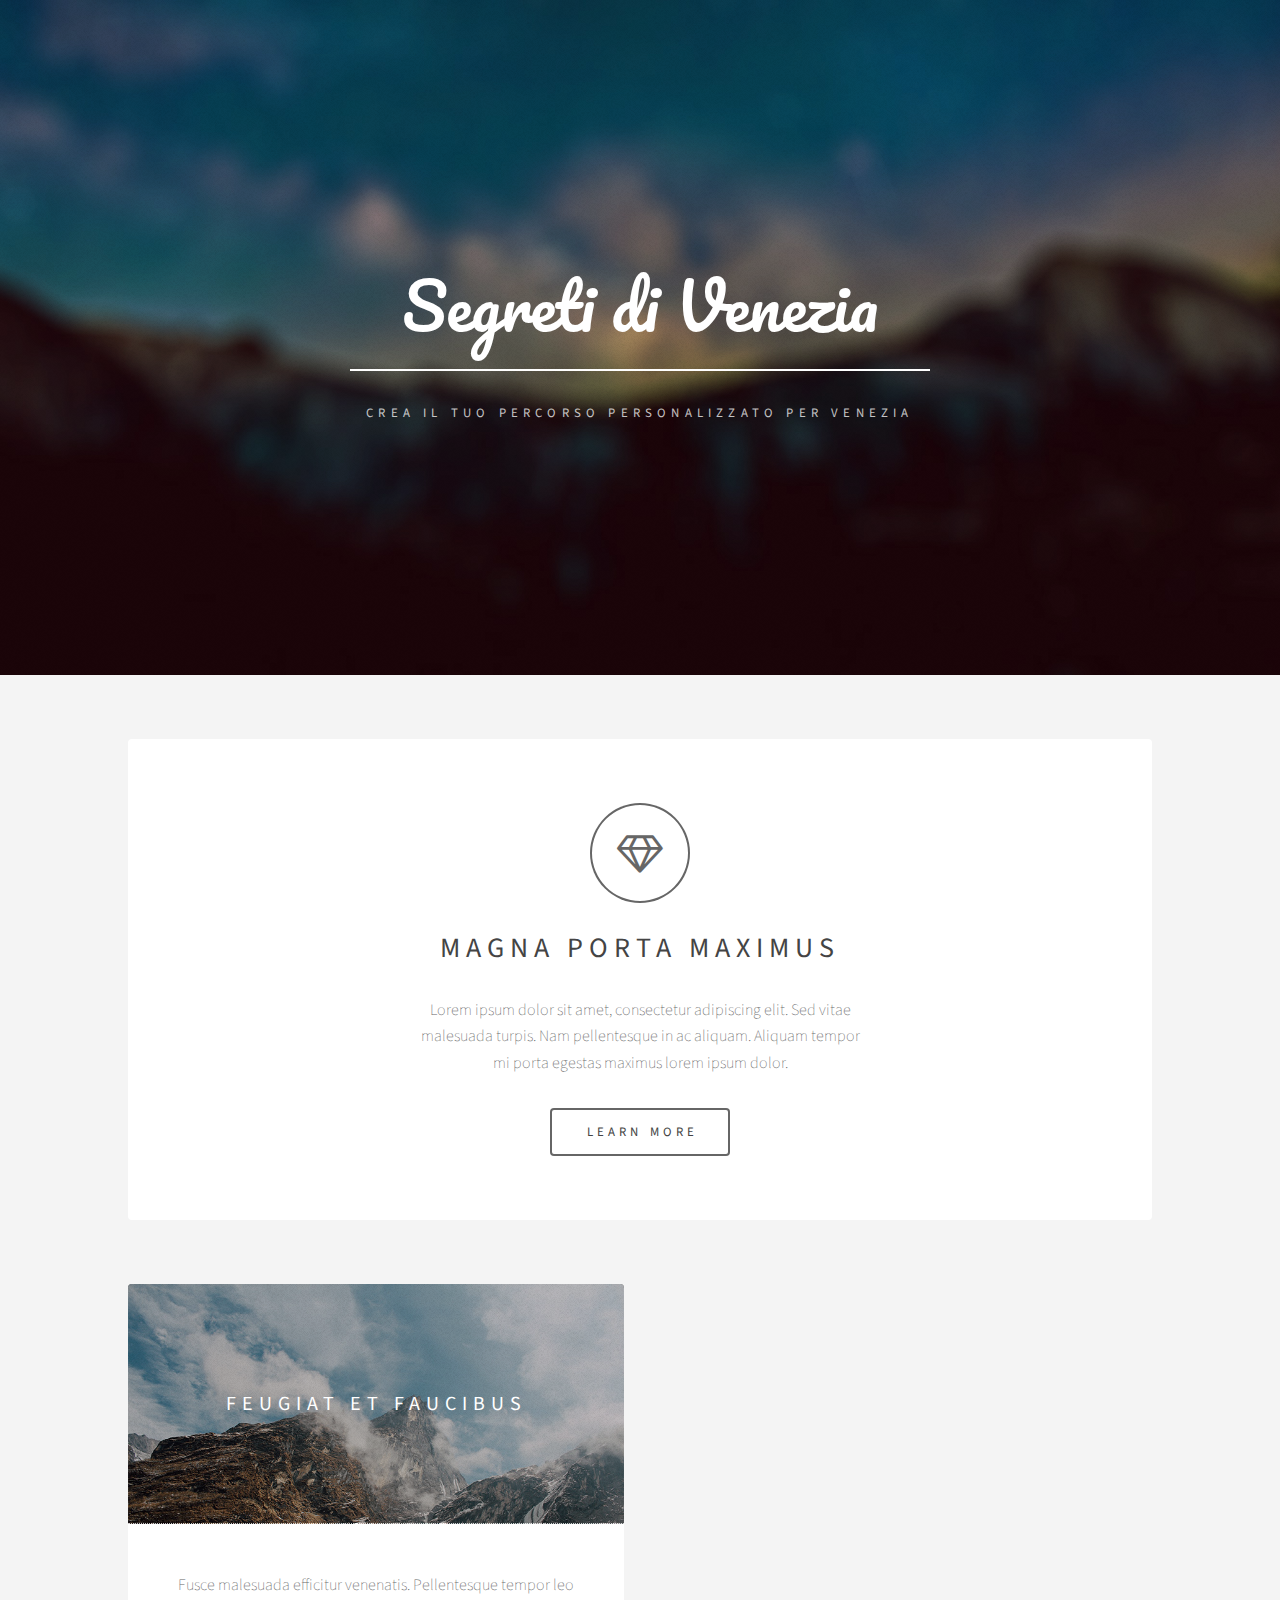
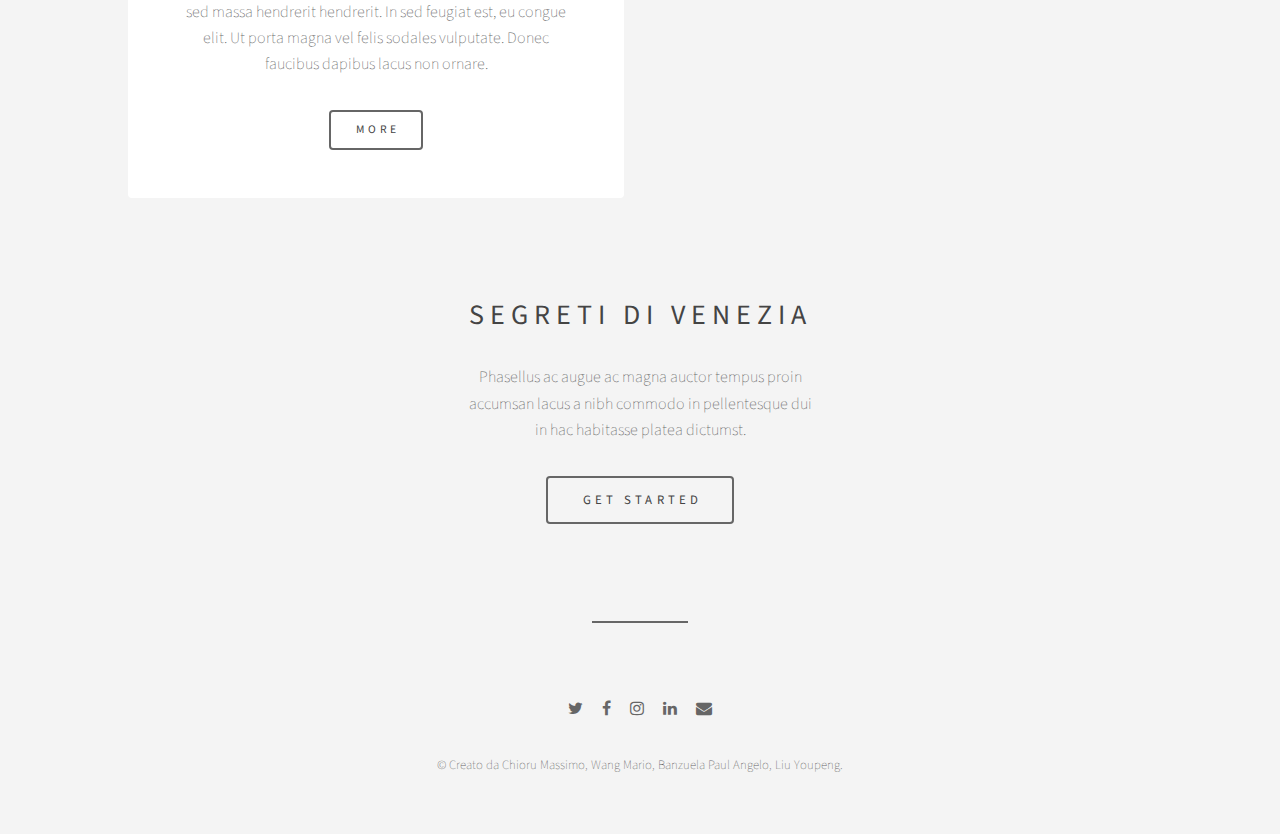
==== templated-epilogue/index.html @ 1042e87b "lò" ====
<!DOCTYPE HTML>
<html>
	<head>
		<title>Segreti di Venezia</title>
		<meta charset="utf-8" />
		<meta name="viewport" content="width=device-width, initial-scale=1" />
		<link rel="stylesheet" href="./assets/css/main.css" />
	</head>
	<body>
			<header id="header" class="alt">
				<div class="inner">
					<h1>Segreti di Venezia</h1>
					<p>Crea il tuo percorso personalizzato per Venezia</a></p>
				</div>
			</header>

		<!-- Wrapper -->
			<div id="wrapper">

				<!-- Banner -->
					<section id="intro" class="main">
						<span class="icon fa-diamond major"></span>
						<h2>Magna porta maximus</h2>
						<p>Lorem ipsum dolor sit amet, consectetur adipiscing elit. Sed vitae<br />
						malesuada turpis. Nam pellentesque in ac aliquam. Aliquam tempor<br />
						mi porta egestas maximus lorem ipsum dolor.</p>
						<ul class="actions">
							<li><a href="#" class="button big">Learn More</a></li>
						</ul>
					</section>

				<!-- Items -->
					<section class="main items">
						<article class="item">
							<header>
								<a href="#"><img src="images/pic01.jpg" alt="" /></a>
								<h3>Feugiat et faucibus</h3>
							</header>
							<p>Fusce malesuada efficitur venenatis. Pellentesque tempor leo sed massa hendrerit hendrerit. In sed feugiat est, eu congue elit. Ut porta magna vel felis sodales vulputate. Donec faucibus dapibus lacus non ornare.</p>
							<ul class="actions">
								<li><a href="#" class="button">More</a></li>
							</ul>
						</article>

					</section>

				<!-- CTA -->
					<section id="cta" class="main special">
						<h2>Segreti di venezia</h2>
						<p>Phasellus ac augue ac magna auctor tempus proin<br />
						accumsan lacus a nibh commodo in pellentesque dui<br />
						in hac habitasse platea dictumst.</p>
						<ul class="actions">
							<li><a href="#" class="button big">Get Started</a></li>
						</ul>
					</section>
					<footer id="footer">
						<ul class="icons">
							<li><a href="#" class="icon fa-twitter"><span class="label">Twitter</span></a></li>
							<li><a href="#" class="icon fa-facebook"><span class="label">Facebook</span></a></li>
							<li><a href="#" class="icon fa-instagram"><span class="label">Instagram</span></a></li>
							<li><a href="#" class="icon fa-linkedin"><span class="label">LinkedIn</span></a></li>
							<li><a href="#" class="icon fa-envelope"><span class="label">Email</span></a></li>
						</ul>
						<p class="copyright">&copy; Creato da Chioru Massimo, Wang Mario, Banzuela Paul Angelo, Liu Youpeng.</p>
					</footer>

			</div>
			<script src="./assets/js/jquery.min.js"></script>
			<script src="./assets/js/skel.min.js"></script>
			<script src="./assets/js/util.js"></script>
			<script src="./assets/js/main.js"></script>

	</body>
</html>
---- templated-epilogue/assets/css/main.css ----
@import url(font-awesome.min.css);
@import url("https://fonts.googleapis.com/css?family=Pacifico|Source+Sans+Pro:200,400");

/*
	Epilogue by TEMPLATED
	templated.co @templatedco
	Released for free under the Creative Commons Attribution 3.0 license (templated.co/license)
*/

/* Reset */

	html, body, div, span, applet, object, iframe, h1, h2, h3, h4, h5, h6, p, blockquote, pre, a, abbr, acronym, address, big, cite, code, del, dfn, em, img, ins, kbd, q, s, samp, small, strike, strong, sub, sup, tt, var, b, u, i, center, dl, dt, dd, ol, ul, li, fieldset, form, label, legend, table, caption, tbody, tfoot, thead, tr, th, td, article, aside, canvas, details, embed, figure, figcaption, footer, header, hgroup, menu, nav, output, ruby, section, summary, time, mark, audio, video {
		margin: 0;
		padding: 0;
		border: 0;
		font-size: 100%;
		font: inherit;
		vertical-align: baseline;
	}

	article, aside, details, figcaption, figure, footer, header, hgroup, menu, nav, section {
		display: block;
	}

	body {
		line-height: 1;
	}

	ol, ul {
		list-style: none;
	}

	blockquote, q {
		quotes: none;
	}

	blockquote:before, blockquote:after, q:before, q:after {
		content: '';
		content: none;
	}

	table {
		border-collapse: collapse;
		border-spacing: 0;
	}

	body {
		-webkit-text-size-adjust: none;
	}

/* Box Model */

	*, *:before, *:after {
		-moz-box-sizing: border-box;
		-webkit-box-sizing: border-box;
		box-sizing: border-box;
	}

/* Basic */

	@-ms-viewport {
		width: device-width;
	}

	body {
		-ms-overflow-style: scrollbar;
	}

	@media screen and (max-width: 480px) {

		html, body {
			min-width: 320px;
		}

	}

	body {
		background: #f4f4f4;
	}

		body.is-loading *, body.is-loading *:before, body.is-loading *:after {
			-moz-animation: none !important;
			-webkit-animation: none !important;
			-ms-animation: none !important;
			animation: none !important;
			-moz-transition: none !important;
			-webkit-transition: none !important;
			-ms-transition: none !important;
			transition: none !important;
		}

/* Type */

	body {
		background-color: #f4f4f4;
		color: #666666;
	}

	body, input, select, textarea {
		font-family: "Source Sans Pro", Helvetica, sans-serif;
		font-size: 17pt;
		font-weight: 200;
		line-height: 1.65;
	}

		@media screen and (max-width: 1680px) {

			body, input, select, textarea {
				font-size: 13pt;
			}

		}

		@media screen and (max-width: 1280px) {

			body, input, select, textarea {
				font-size: 12pt;
			}

		}

		@media screen and (max-width: 360px) {

			body, input, select, textarea {
				font-size: 11pt;
			}

		}

	a {
		-moz-transition: color 0.2s ease, border-bottom-color 0.2s ease;
		-webkit-transition: color 0.2s ease, border-bottom-color 0.2s ease;
		-ms-transition: color 0.2s ease, border-bottom-color 0.2s ease;
		transition: color 0.2s ease, border-bottom-color 0.2s ease;
		text-decoration: none;
		border-bottom: dotted 1px;
	}

		a:hover {
			border-bottom-color: transparent;
		}

	strong, b {
		font-weight: 400;
	}

	em, i {
		font-style: italic;
	}

	p {
		margin: 0 0 2em 0;
	}

	h1, h2, h3, h4, h5, h6 {
		font-weight: 400;
		line-height: 1.5;
		margin: 0 0 1em 0;
		text-transform: uppercase;
		letter-spacing: 0.375rem;
	}

		h1 a, h2 a, h3 a, h4 a, h5 a, h6 a {
			color: inherit;
			text-decoration: none;
		}

	h1 {
		font-size: 2em;
	}

	h2 {
		font-size: 1.75em;
	}

	h3 {
		font-size: 1.25em;
	}

	h4 {
		font-size: 1em;
	}

	h5 {
		font-size: 0.9em;
	}

	h6 {
		font-size: 0.7em;
	}

	@media screen and (max-width: 736px) {

		h1 {
			font-size: 1.5em;
		}

		h2 {
			font-size: 1.25em;
		}

		h3 {
			font-size: 1em;
		}

	}

	sub {
		font-size: 0.8em;
		position: relative;
		top: 0.5em;
	}

	sup {
		font-size: 0.8em;
		position: relative;
		top: -0.5em;
	}

	blockquote {
		border-left: solid 4px;
		font-style: italic;
		margin: 0 0 2em 0;
		padding: 0.5em 0 0.5em 2em;
	}

	code {
		border-radius: 4px;
		border: solid 1px;
		font-family: "Courier New", monospace;
		font-size: 0.9em;
		margin: 0 0.25em;
		padding: 0.25em 0.65em;
	}

	pre {
		-webkit-overflow-scrolling: touch;
		font-family: "Courier New", monospace;
		font-size: 0.9em;
		margin: 0 0 2em 0;
	}

		pre code {
			display: block;
			line-height: 1.75;
			padding: 1em 1.5em;
			overflow-x: auto;
		}

	hr {
		border: 0;
		border-bottom: solid 1px;
		margin: 2em 0;
	}

		hr.major {
			margin: 3em 0;
		}

	.align-left {
		text-align: left;
	}

	.align-center {
		text-align: center;
	}

	.align-right {
		text-align: right;
	}

	input, select, textarea {
		color: #444444;
	}

	a {
		color: inherit;
	}

		a:hover {
			color: #EF6480 !important;
		}

	strong, b {
		color: #444444;
	}

	h1, h2, h3, h4, h5, h6 {
		color: #444444;
	}

	blockquote {
		border-left-color: #666666;
	}

	code {
		background: rgba(144, 144, 144, 0.075);
		border-color: #666666;
	}

	hr {
		border-bottom-color: #666666;
	}

/* Box */

	.box {
		border-radius: 4px;
		border: solid 1px;
		margin-bottom: 2em;
		padding: 1.5em;
	}

		.box > :last-child,
		.box > :last-child > :last-child,
		.box > :last-child > :last-child > :last-child {
			margin-bottom: 0;
		}

		.box.alt {
			border: 0;
			border-radius: 0;
			padding: 0;
		}

	.box {
		border-color: #666666;
	}

/* Button */

	input[type="submit"],
	input[type="reset"],
	input[type="button"],
	button,
	.button {
		-moz-appearance: none;
		-webkit-appearance: none;
		-ms-appearance: none;
		appearance: none;
		-moz-transition: box-shadow 0.2s ease-in-out, background-color 0.2s ease-in-out, color 0.2s ease-in-out;
		-webkit-transition: box-shadow 0.2s ease-in-out, background-color 0.2s ease-in-out, color 0.2s ease-in-out;
		-ms-transition: box-shadow 0.2s ease-in-out, background-color 0.2s ease-in-out, color 0.2s ease-in-out;
		transition: box-shadow 0.2s ease-in-out, background-color 0.2s ease-in-out, color 0.2s ease-in-out;
		border-radius: 4px;
		border: 0;
		cursor: pointer;
		display: inline-block;
		font-weight: 400;
		height: 3.5em;
		line-height: 3.5em;
		padding: 0 2em 0 2.375em;
		text-align: center;
		text-decoration: none;
		white-space: nowrap;
		text-transform: uppercase;
		letter-spacing: 0.325em;
		font-size: 0.725em;
	}

		input[type="submit"].icon:before,
		input[type="reset"].icon:before,
		input[type="button"].icon:before,
		button.icon:before,
		.button.icon:before {
			margin-right: 0.5em;
		}

		input[type="submit"].fit,
		input[type="reset"].fit,
		input[type="button"].fit,
		button.fit,
		.button.fit {
			display: block;
			margin: 0 0 1em 0;
			width: 100%;
		}

		input[type="submit"].big,
		input[type="reset"].big,
		input[type="button"].big,
		button.big,
		.button.big {
			font-size: 0.8em;
			padding: 0 2.5em 0 2.875em;
			height: 3.75em;
			line-height: 3.75em;
		}

		input[type="submit"].disabled, input[type="submit"]:disabled,
		input[type="reset"].disabled,
		input[type="reset"]:disabled,
		input[type="button"].disabled,
		input[type="button"]:disabled,
		button.disabled,
		button:disabled,
		.button.disabled,
		.button:disabled {
			-moz-pointer-events: none;
			-webkit-pointer-events: none;
			-ms-pointer-events: none;
			pointer-events: none;
			opacity: 0.25;
		}

		@media screen and (max-width: 480px) {

			input[type="submit"],
			input[type="reset"],
			input[type="button"],
			button,
			.button {
				padding: 0;
			}

		}

	input[type="submit"],
	input[type="reset"],
	input[type="button"],
	button,
	.button {
		background-color: transparent;
		box-shadow: inset 0 0 0 2px #666666;
		color: #444444 !important;
	}

		input[type="submit"]:hover,
		input[type="reset"]:hover,
		input[type="button"]:hover,
		button:hover,
		.button:hover {
			color: #EF6480 !important;
			box-shadow: inset 0 0 0 2px #EF6480;
		}

		input[type="submit"]:active,
		input[type="reset"]:active,
		input[type="button"]:active,
		button:active,
		.button:active {
			background-color: rgba(239, 100, 128, 0.15);
		}

		input[type="submit"].icon:before,
		input[type="reset"].icon:before,
		input[type="button"].icon:before,
		button.icon:before,
		.button.icon:before {
			color: #999999;
		}

/* Form */

	form {
		margin: 0 0 2em 0;
	}

	label {
		display: block;
		font-size: 0.9em;
		font-weight: 400;
		margin: 0 0 1em 0;
	}

	input[type="text"],
	input[type="password"],
	input[type="email"],
	select,
	textarea {
		-moz-appearance: none;
		-webkit-appearance: none;
		-ms-appearance: none;
		appearance: none;
		border-radius: 4px;
		border: none;
		border: solid 1px;
		color: inherit;
		display: block;
		outline: 0;
		padding: 0 1em;
		text-decoration: none;
		width: 100%;
	}

		input[type="text"]:invalid,
		input[type="password"]:invalid,
		input[type="email"]:invalid,
		select:invalid,
		textarea:invalid {
			box-shadow: none;
		}

	.select-wrapper {
		text-decoration: none;
		display: block;
		position: relative;
	}

		.select-wrapper:before {
			-moz-osx-font-smoothing: grayscale;
			-webkit-font-smoothing: antialiased;
			font-family: FontAwesome;
			font-style: normal;
			font-weight: normal;
			text-transform: none !important;
		}

		.select-wrapper:before {
			content: '\f078';
			display: block;
			height: 2.75em;
			line-height: 2.75em;
			pointer-events: none;
			position: absolute;
			right: 0;
			text-align: center;
			top: 0;
			width: 2.75em;
		}

		.select-wrapper select::-ms-expand {
			display: none;
		}

	input[type="text"],
	input[type="password"],
	input[type="email"],
	select {
		height: 2.75em;
	}

	textarea {
		padding: 0.75em 1em;
	}

	input[type="checkbox"],
	input[type="radio"] {
		-moz-appearance: none;
		-webkit-appearance: none;
		-ms-appearance: none;
		appearance: none;
		display: block;
		float: left;
		margin-right: -2em;
		opacity: 0;
		width: 1em;
		z-index: -1;
	}

		input[type="checkbox"] + label,
		input[type="radio"] + label {
			text-decoration: none;
			cursor: pointer;
			display: inline-block;
			font-size: 1em;
			font-weight: 200;
			padding-left: 2.4em;
			padding-right: 0.75em;
			position: relative;
		}

			input[type="checkbox"] + label:before,
			input[type="radio"] + label:before {
				-moz-osx-font-smoothing: grayscale;
				-webkit-font-smoothing: antialiased;
				font-family: FontAwesome;
				font-style: normal;
				font-weight: normal;
				text-transform: none !important;
			}

			input[type="checkbox"] + label:before,
			input[type="radio"] + label:before {
				border-radius: 4px;
				border: solid 1px;
				content: '';
				display: inline-block;
				height: 1.65em;
				left: 0;
				line-height: 1.58125em;
				position: absolute;
				text-align: center;
				top: 0;
				width: 1.65em;
			}

		input[type="checkbox"]:checked + label:before,
		input[type="radio"]:checked + label:before {
			content: '\f00c';
		}

	input[type="checkbox"] + label:before {
		border-radius: 4px;
	}

	input[type="radio"] + label:before {
		border-radius: 100%;
	}

	::-webkit-input-placeholder {
		opacity: 1.0;
	}

	:-moz-placeholder {
		opacity: 1.0;
	}

	::-moz-placeholder {
		opacity: 1.0;
	}

	:-ms-input-placeholder {
		opacity: 1.0;
	}

	.formerize-placeholder {
		opacity: 1.0;
	}

	label {
		color: #444444;
	}

	input[type="text"],
	input[type="password"],
	input[type="email"],
	select,
	textarea {
		background: rgba(144, 144, 144, 0.075);
		border-color: #666666;
	}

		input[type="text"]:focus,
		input[type="password"]:focus,
		input[type="email"]:focus,
		select:focus,
		textarea:focus {
			border-color: #EF6480;
			box-shadow: 0 0 0 1px #EF6480;
		}

	.select-wrapper:before {
		color: #666666;
	}

	input[type="checkbox"] + label,
	input[type="radio"] + label {
		color: #666666;
	}

		input[type="checkbox"] + label:before,
		input[type="radio"] + label:before {
			background: rgba(144, 144, 144, 0.075);
			border-color: #666666;
		}

	input[type="checkbox"]:checked + label:before,
	input[type="radio"]:checked + label:before {
		background-color: #EF6480;
		border-color: #EF6480;
		color: #ffffff;
	}

	input[type="checkbox"]:focus + label:before,
	input[type="radio"]:focus + label:before {
		border-color: #EF6480;
		box-shadow: 0 0 0 1px #EF6480;
	}

	::-webkit-input-placeholder {
		color: #999999 !important;
	}

	:-moz-placeholder {
		color: #999999 !important;
	}

	::-moz-placeholder {
		color: #999999 !important;
	}

	:-ms-input-placeholder {
		color: #999999 !important;
	}

	.formerize-placeholder {
		color: #999999 !important;
	}

/* Icon */

	.icon {
		text-decoration: none;
		border-bottom: none;
		position: relative;
	}

		.icon:before {
			-moz-osx-font-smoothing: grayscale;
			-webkit-font-smoothing: antialiased;
			font-family: FontAwesome;
			font-style: normal;
			font-weight: normal;
			text-transform: none !important;
		}

		.icon > .label {
			display: none;
		}

		.icon.major {
			display: block;
			margin: 0 0 1.5em 0;
		}

			.icon.major:before {
				cursor: default;
				font-size: 2.5rem;
				box-shadow: inset 0 0 0 2px #666666;
				width: 2.5em;
				height: 2.5em;
				line-height: 2.5em;
				display: inline-block;
				border-radius: 100%;
				color: #666666;
			}

		@media screen and (max-width: 736px) {

			.icon.major:before {
				font-size: 2rem;
			}

		}

/* Image */

	.image {
		border-radius: 4px;
		border: 0;
		display: inline-block;
		position: relative;
	}

		.image img {
			border-radius: 4px;
			display: block;
		}

		.image.left, .image.right {
			max-width: 40%;
		}

			.image.left img, .image.right img {
				width: 100%;
			}

		.image.left {
			float: left;
			margin: 0 1.5em 1em 0;
			top: 0.25em;
		}

		.image.right {
			float: right;
			margin: 0 0 1em 1.5em;
			top: 0.25em;
		}

		.image.fit {
			display: block;
			margin: 0 0 2em 0;
			width: 100%;
		}

			.image.fit img {
				width: 100%;
			}

		.image.main {
			display: block;
			margin: 0 0 3em 0;
			width: 100%;
		}

			.image.main img {
				width: 100%;
			}

/* List */

	ol {
		list-style: decimal;
		margin: 0 0 2em 0;
		padding-left: 1.25em;
	}

		ol li {
			padding-left: 0.25em;
		}

	ul {
		list-style: disc;
		margin: 0 0 2em 0;
		padding-left: 1em;
	}

		ul li {
			padding-left: 0.5em;
		}

		ul.alt {
			list-style: none;
			padding-left: 0;
		}

			ul.alt li {
				border-top: solid 1px;
				padding: 0.5em 0;
			}

				ul.alt li:first-child {
					border-top: 0;
					padding-top: 0;
				}

		ul.icons {
			cursor: default;
			list-style: none;
			padding-left: 0;
		}

			ul.icons li {
				display: inline-block;
				padding: 0 1em 0 0;
			}

				ul.icons li:last-child {
					padding-right: 0;
				}

		ul.actions {
			cursor: default;
			list-style: none;
			padding-left: 0;
		}

			ul.actions li {
				display: inline-block;
				padding: 0 1em 0 0;
				vertical-align: middle;
			}

				ul.actions li:last-child {
					padding-right: 0;
				}

			ul.actions.small li {
				padding: 0 0.5em 0 0;
			}

			ul.actions.vertical li {
				display: block;
				padding: 1em 0 0 0;
			}

				ul.actions.vertical li:first-child {
					padding-top: 0;
				}

				ul.actions.vertical li > * {
					margin-bottom: 0;
				}

			ul.actions.vertical.small li {
				padding: 0.5em 0 0 0;
			}

				ul.actions.vertical.small li:first-child {
					padding-top: 0;
				}

			ul.actions.fit {
				display: table;
				margin-left: -1em;
				padding: 0;
				table-layout: fixed;
				width: calc(100% + 1em);
			}

				ul.actions.fit li {
					display: table-cell;
					padding: 0 0 0 1em;
				}

					ul.actions.fit li > * {
						margin-bottom: 0;
					}

				ul.actions.fit.small {
					margin-left: -0.5em;
					width: calc(100% + 0.5em);
				}

					ul.actions.fit.small li {
						padding: 0 0 0 0.5em;
					}

			@media screen and (max-width: 480px) {

				ul.actions {
					margin: 0 0 2em 0;
				}

					ul.actions li {
						padding: 1em 0 0 0;
						display: block;
						text-align: center;
						width: 100%;
					}

						ul.actions li:first-child {
							padding-top: 0;
						}

						ul.actions li > * {
							width: 100%;
							margin: 0 !important;
						}

					ul.actions.small li {
						padding: 0.5em 0 0 0;
					}

						ul.actions.small li:first-child {
							padding-top: 0;
						}

			}

	dl {
		margin: 0 0 2em 0;
	}

		dl dt {
			display: block;
			font-weight: 400;
			margin: 0 0 1em 0;
		}

		dl dd {
			margin-left: 2em;
		}

	ul.alt li {
		border-top-color: #666666;
	}

/* Table */

	.table-wrapper {
		-webkit-overflow-scrolling: touch;
		overflow-x: auto;
	}

	table {
		margin: 0 0 2em 0;
		width: 100%;
	}

		table tbody tr {
			border: solid 1px;
			border-left: 0;
			border-right: 0;
		}

		table td {
			padding: 0.75em 0.75em;
		}

		table th {
			font-size: 0.9em;
			font-weight: 400;
			padding: 0 0.75em 0.75em 0.75em;
			text-align: left;
		}

		table thead {
			border-bottom: solid 2px;
		}

		table tfoot {
			border-top: solid 2px;
		}

		table.alt {
			border-collapse: separate;
		}

			table.alt tbody tr td {
				border: solid 1px;
				border-left-width: 0;
				border-top-width: 0;
			}

				table.alt tbody tr td:first-child {
					border-left-width: 1px;
				}

			table.alt tbody tr:first-child td {
				border-top-width: 1px;
			}

			table.alt thead {
				border-bottom: 0;
			}

			table.alt tfoot {
				border-top: 0;
			}

	table tbody tr {
		border-color: #666666;
	}

		table tbody tr:nth-child(2n + 1) {
			background-color: rgba(144, 144, 144, 0.075);
		}

	table th {
		color: #444444;
	}

	table thead {
		border-bottom-color: #666666;
	}

	table tfoot {
		border-top-color: #666666;
	}

	table.alt tbody tr td {
		border-color: #666666;
	}

/* Item */

	.item {
		padding: 3em 3em 1em 3em;
		background-color: #ffffff;
		border-radius: 4px;
		text-align: center;
	}

		.item header {
			border-top-left-radius: 4px;
			border-top-right-radius: 4px;
			margin: -3em 0 3em -3em;
			width: calc(100% + 6em);
			height: 15em;
			display: -moz-flex;
			display: -webkit-flex;
			display: -ms-flex;
			display: flex;
			-moz-align-items: center;
			-webkit-align-items: center;
			-ms-align-items: center;
			align-items: center;
			-moz-justify-content: center;
			-webkit-justify-content: center;
			-ms-justify-content: center;
			justify-content: center;
			background-color: #444;
			color: rgba(255, 255, 255, 0.75);
			position: relative;
			overflow: hidden;
		}

			.item header input, .item header select, .item header textarea {
				color: #ffffff;
			}

			.item header a {
				color: inherit;
			}

				.item header a:hover {
					color: #EF6480 !important;
				}

			.item header strong, .item header b {
				color: #ffffff;
			}

			.item header h1, .item header h2, .item header h3, .item header h4, .item header h5, .item header h6 {
				color: #ffffff;
			}

			.item header blockquote {
				border-left-color: #ffffff;
			}

			.item header code {
				background: rgba(255, 255, 255, 0.075);
				border-color: #ffffff;
			}

			.item header hr {
				border-bottom-color: #ffffff;
			}

			.item header a {
				-moz-transition: -moz-transform 0.2s ease;
				-webkit-transition: -webkit-transform 0.2s ease;
				-ms-transition: -ms-transform 0.2s ease;
				transition: transform 0.2s ease;
				background-size: cover;
				background-position: center;
				background-repeat: no-repeat;
				position: absolute;
				top: 0;
				left: 0;
				width: 100%;
				height: 100%;
				display: block;
			}

				.item header a:before {
					content: '';
					display: block;
					position: absolute;
					top: 0;
					left: 0;
					width: 100%;
					height: 100%;
					background-color: rgba(0, 0, 0, 0.25);
					background-image: url("images/overlay.png");
				}

			.item header:hover a {
				-moz-transform: scale(1.1);
				-webkit-transform: scale(1.1);
				-ms-transform: scale(1.1);
				transform: scale(1.1);
			}

			.item header > * {
				position: relative;
				z-index: 1;
			}

			.item header h3 {
				margin: 0;
				-moz-pointer-events: none;
				-webkit-pointer-events: none;
				-ms-pointer-events: none;
				pointer-events: none;
			}

	.items {
		display: -moz-flex;
		display: -webkit-flex;
		display: -ms-flex;
		display: flex;
		-moz-flex-wrap: wrap;
		-webkit-flex-wrap: wrap;
		-ms-flex-wrap: wrap;
		flex-wrap: wrap;
		width: calc(100% + 2em);
		margin: -2em 0 0 -2em;
	}

		.items .item {
			margin: 2em 0 0 2em;
			width: calc(50% - 2em);
		}

	@media screen and (max-width: 980px) {

		.item header {
			height: 25em;
		}

		.items {
			-moz-flex-direction: column;
			-webkit-flex-direction: column;
			-ms-flex-direction: column;
			flex-direction: column;
			-moz-flex-wrap: nowrap;
			-webkit-flex-wrap: nowrap;
			-ms-flex-wrap: nowrap;
			flex-wrap: nowrap;
			width: 100%;
			margin: 0;
		}

			.items .item {
				width: 100%;
				margin: 0 0 2em 0;
			}

				.items .item:last-child {
					margin-bottom: 0;
				}

	}

	@media screen and (max-width: 736px) {

		.item header {
			height: 15em;
		}

		.items .item {
			margin: 0 0 1em 0;
		}

	}

	@media screen and (max-width: 480px) {

		.item {
			padding: 2em 1em 0.1em 1em;
		}

			.item header {
				height: 12em;
				margin: -2em 0 2em -1em;
				width: calc(100% + 2em);
			}

	}

/* Wrapper */

	#wrapper {
		width: 64em;
		margin: 0 auto;
		max-width: calc(100% - 4em);
		padding: 4em 0 2em 0;
	}

		#wrapper > .main {
			margin-bottom: 4em;
		}

		@media screen and (max-width: 980px) {

			#wrapper {
				padding: 2em 0 2em 0;
			}

				#wrapper > .main {
					margin-bottom: 2em;
				}

		}

		@media screen and (max-width: 736px) {

			#wrapper {
				max-width: calc(100% - 2em);
				padding: 1em 0 0.1em 0;
			}

				#wrapper > .main {
					margin-bottom: 1em;
				}

		}

/* Header */

	#header {
		background-color: #444;
		color: rgba(255, 255, 255, 0.75);
		display: -moz-flex;
		display: -webkit-flex;
		display: -ms-flex;
		display: flex;
		-moz-align-items: center;
		-webkit-align-items: center;
		-ms-align-items: center;
		align-items: center;
		-moz-justify-content: center;
		-webkit-justify-content: center;
		-ms-justify-content: center;
		justify-content: center;
		-moz-flex-direction: column;
		-webkit-flex-direction: column;
		-ms-flex-direction: column;
		flex-direction: column;
		padding: 8em 0 6em 0;
		background-image: url("../../images/banner.jpg");
		background-size: cover;
		background-position: center;
		background-attachment: fixed;
		text-align: center;
		position: relative;
		cursor: default;
	}

		#header input, #header select, #header textarea {
			color: #ffffff;
		}

		#header a {
			color: inherit;
		}

			#header a:hover {
				color: #EF6480 !important;
			}

		#header strong, #header b {
			color: #ffffff;
		}

		#header h1, #header h2, #header h3, #header h4, #header h5, #header h6 {
			color: #ffffff;
		}

		#header blockquote {
			border-left-color: #ffffff;
		}

		#header code {
			background: rgba(255, 255, 255, 0.075);
			border-color: #ffffff;
		}

		#header hr {
			border-bottom-color: #ffffff;
		}

		#header:before {
			content: '';
			display: block;
			position: absolute;
			top: 0;
			left: 0;
			width: 100%;
			height: 100%;
			background-color: rgba(0, 0, 0, 0.25);
			background-image: url("images/overlay.png");
		}

		#header h1 {
			margin-bottom: 0.5em;
		}

		#header .inner {
			position: relative;
			z-index: 1;
		}

		#header.alt {
			height: 20em;
			min-height: 20em;
			min-height: 75vh;
		}

			#header.alt:before {
				-moz-transition: background-color 3s ease;
				-webkit-transition: background-color 3s ease;
				-ms-transition: background-color 3s ease;
				transition: background-color 3s ease;
				-moz-transition-delay: 1s;
				-webkit-transition-delay: 1s;
				-ms-transition-delay: 1s;
				transition-delay: 1s;
			}

			#header.alt h1 {
				font-size: 4em;
				padding: 0 0.5em 0.25em 0.5em;
				border-bottom: solid 2px #ffffff;
				font-weight: 200;
				font-family: "Pacifico", cursive;
				text-transform: none;
				letter-spacing: 0;
			}

			#header.alt p {
				text-transform: uppercase;
				letter-spacing: 0.325rem;
				font-weight: 400;
				font-size: 0.8em;
				padding: 0 1.25em;
			}

			#header.alt .inner {
				-moz-transition: opacity 2s ease;
				-webkit-transition: opacity 2s ease;
				-ms-transition: opacity 2s ease;
				transition: opacity 2s ease;
				opacity: 1;
			}

		body.is-loading #header.alt:before {
			background-color: black;
		}

		body.is-loading #header.alt .inner {
			opacity: 0;
		}

		@media screen and (max-width: 1280px) {

			#header {
				background-attachment: scroll;
			}

		}

		@media screen and (max-width: 736px) {

			#header {
				padding: 4em 2em 2em 2em;
			}

				#header.alt h1 {
					font-size: 2.5em;
					padding-left: 0;
					padding-right: 0;
				}

				#header.alt p {
					padding: 0;
				}

				#header.alt .inner {
					max-width: 20em;
				}

		}

/* Main */

	#main {
		padding: 4em 4em 2em 4em;
		background-color: #ffffff;
		border-radius: 4px;
	}

		#main > header:first-child {
			text-align: center;
		}

		@media screen and (max-width: 736px) {

			#main {
				padding: 2em 2em 0.1em 2em;
			}

		}

		@media screen and (max-width: 480px) {

			#main {
				padding: 2em 1em 0.1em 1em;
			}

		}

/* Intro */

	#intro {
		padding: 4em 4em 2em 4em;
		background-color: #ffffff;
		border-radius: 4px;
		text-align: center;
	}

		@media screen and (max-width: 736px) {

			#intro {
				padding: 2em 2em 0.1em 2em;
			}

		}

		@media screen and (max-width: 480px) {

			#intro {
				padding: 2em 1em 0.1em 1em;
			}

				#intro p br {
					display: none;
				}

		}

/* CTA */

	#cta {
		padding: 2em 0 0.1em 0;
		text-align: center;
	}

		@media screen and (max-width: 736px) {

			#cta {
				padding: 2em 2em 0.1em 2em;
			}

		}

		@media screen and (max-width: 480px) {

			#cta {
				padding: 2em 1em 0.1em 1em;
			}

				#cta p br {
					display: none;
				}

		}

/* Footer */

	#footer {
		text-align: center;
		margin-top: 4em;
	}

		#footer a {
			color: inherit;
		}

		#footer:before {
			content: '';
			display: inline-block;
			width: 6em;
			height: 2px;
			background-color: #666666;
			margin-bottom: 4em;
		}

		#footer .copyright {
			font-size: 0.8em;
		}

		@media screen and (max-width: 736px) {

			#footer {
				margin-top: 2em;
			}

				#footer:before {
					margin-bottom: 2em;
				}

		}
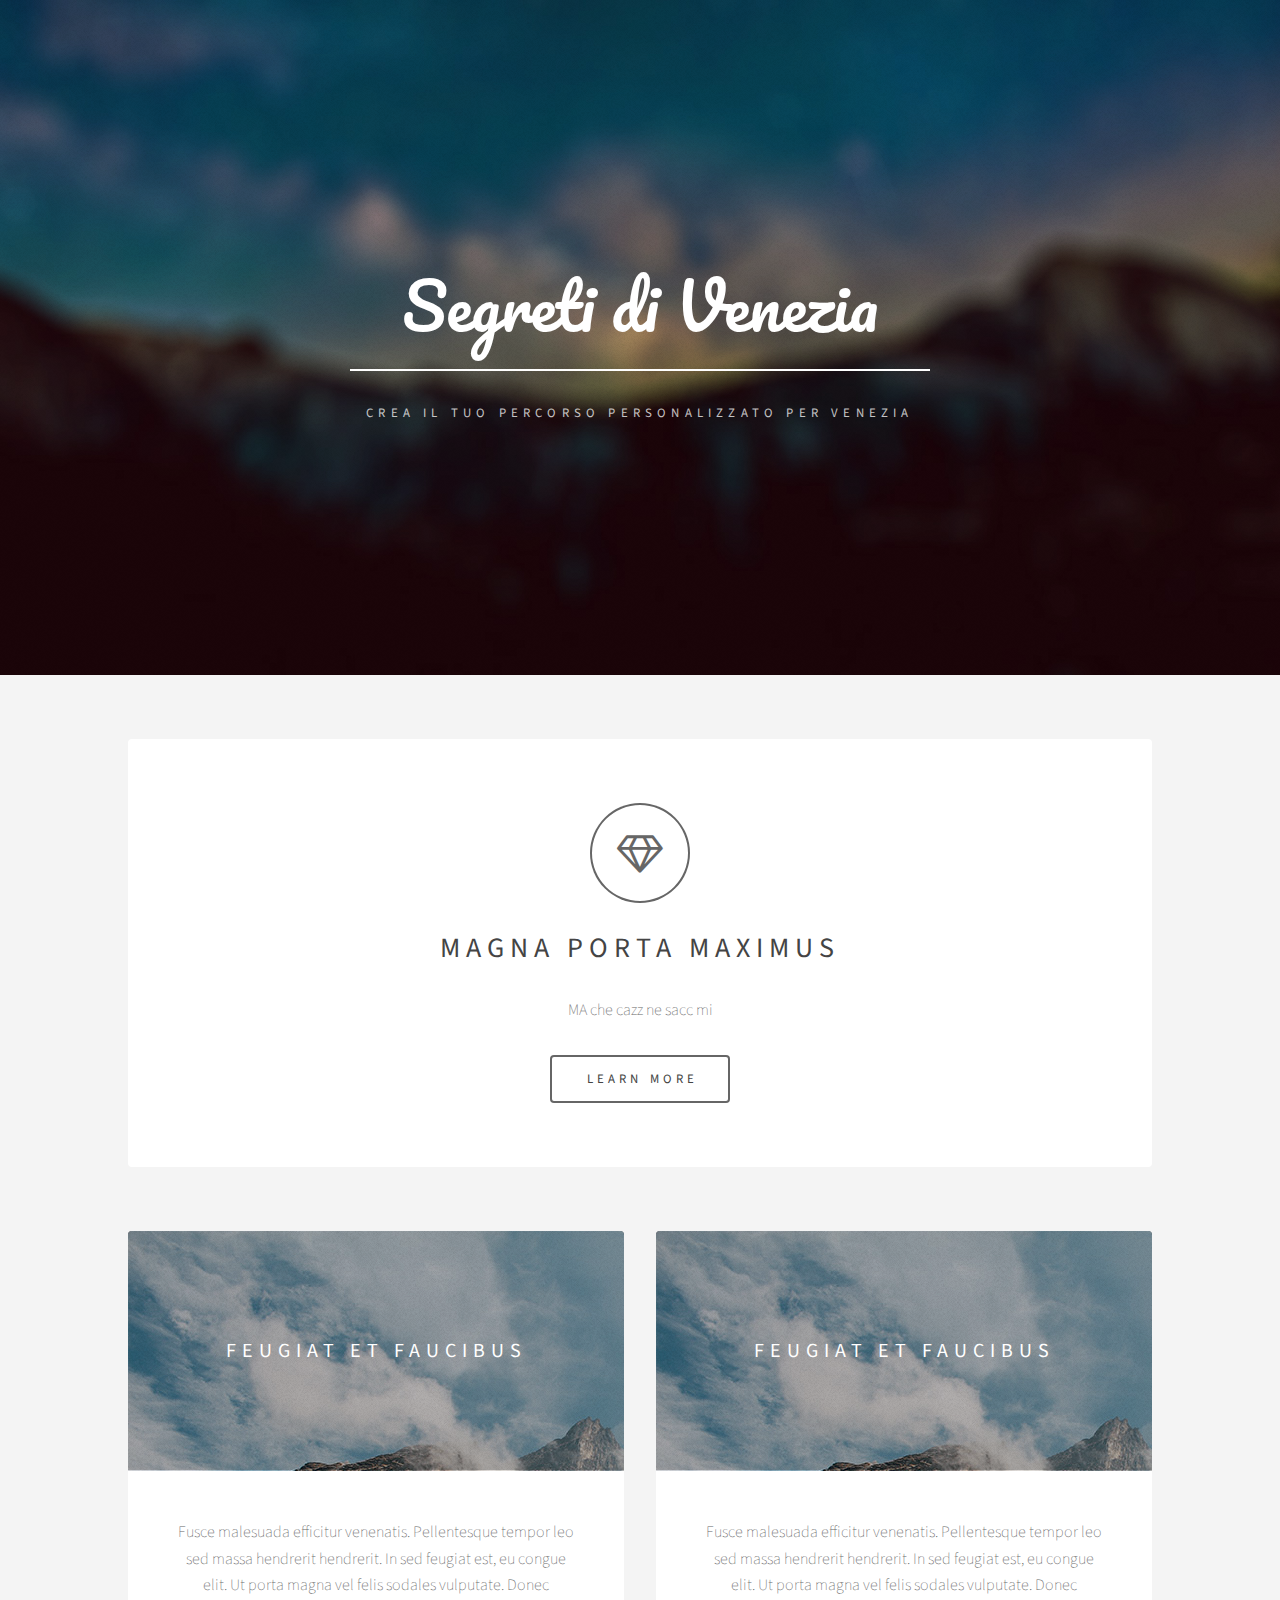
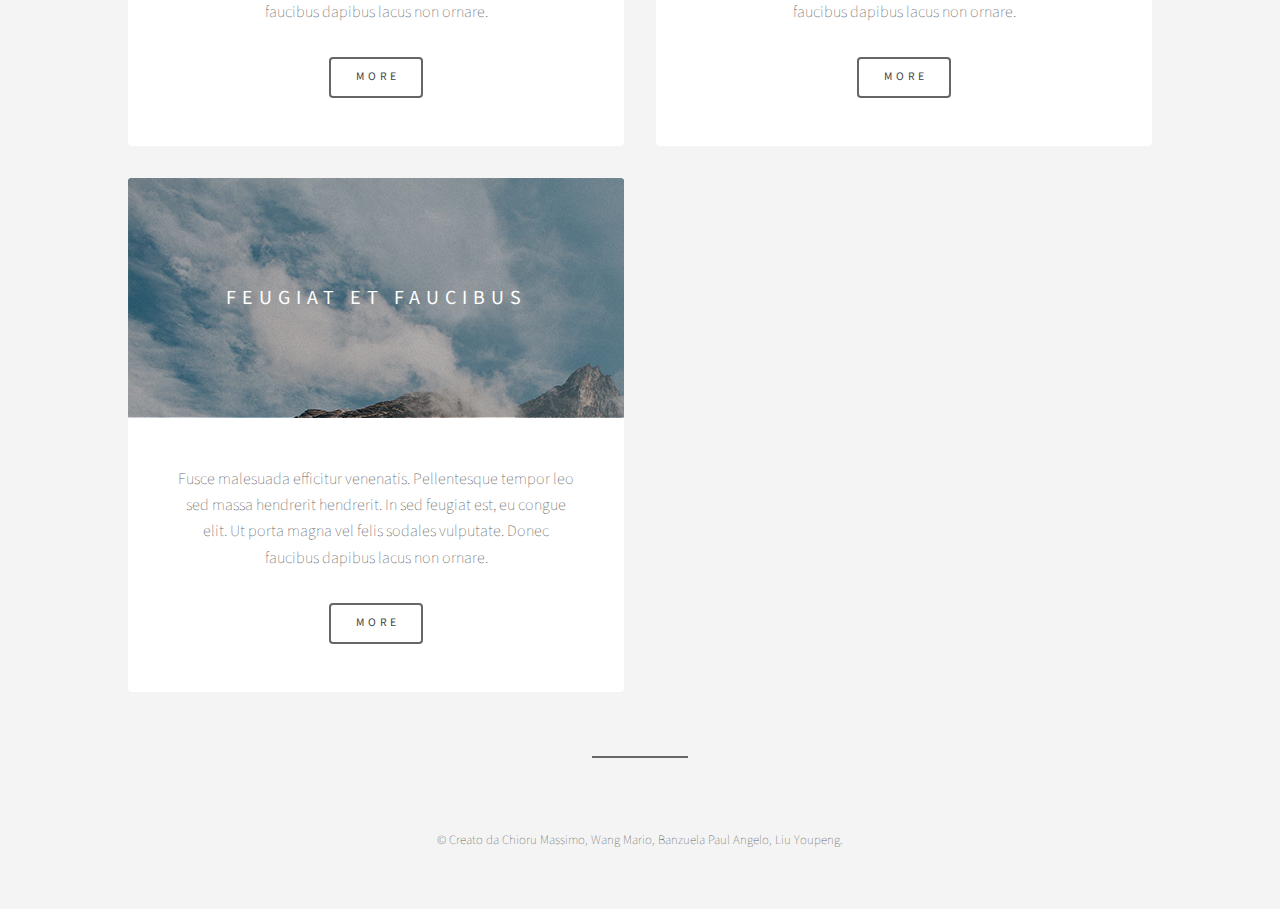
==== commit 20c26f12: "Update index.html" ====
--- a/templated-epilogue/index.html
+++ b/templated-epilogue/index.html
@@ -21,9 +21,7 @@
 					<section id="intro" class="main">
 						<span class="icon fa-diamond major"></span>
 						<h2>Magna porta maximus</h2>
-						<p>Lorem ipsum dolor sit amet, consectetur adipiscing elit. Sed vitae<br />
-						malesuada turpis. Nam pellentesque in ac aliquam. Aliquam tempor<br />
-						mi porta egestas maximus lorem ipsum dolor.</p>
+						<p>MA che cazz ne sacc mi</p>
 						<ul class="actions">
 							<li><a href="#" class="button big">Learn More</a></li>
 						</ul>
@@ -41,27 +39,29 @@
 								<li><a href="#" class="button">More</a></li>
 							</ul>
 						</article>
-
-					</section>
-
-				<!-- CTA -->
-					<section id="cta" class="main special">
-						<h2>Segreti di venezia</h2>
-						<p>Phasellus ac augue ac magna auctor tempus proin<br />
-						accumsan lacus a nibh commodo in pellentesque dui<br />
-						in hac habitasse platea dictumst.</p>
-						<ul class="actions">
-							<li><a href="#" class="button big">Get Started</a></li>
-						</ul>
+						<article class="item">
+							<header>
+								<a href="#"><img src="images/pic01.jpg" alt="" /></a>
+								<h3>Feugiat et faucibus</h3>
+							</header>
+							<p>Fusce malesuada efficitur venenatis. Pellentesque tempor leo sed massa hendrerit hendrerit. In sed feugiat est, eu congue elit. Ut porta magna vel felis sodales vulputate. Donec faucibus dapibus lacus non ornare.</p>
+							<ul class="actions">
+								<li><a href="#" class="button">More</a></li>
+							</ul>
+						</article>
+						<article class="item">
+							<header>
+								<a href="#"><img src="images/pic01.jpg" alt="" /></a>
+								<h3>Feugiat et faucibus</h3>
+							</header>
+							<p>Fusce malesuada efficitur venenatis. Pellentesque tempor leo sed massa hendrerit hendrerit. In sed feugiat est, eu congue elit. Ut porta magna vel felis sodales vulputate. Donec faucibus dapibus lacus non ornare.</p>
+							<ul class="actions">
+								<li><a href="#" class="button">More</a></li>
+							</ul>
+						</article>
+						
 					</section>
 					<footer id="footer">
-						<ul class="icons">
-							<li><a href="#" class="icon fa-twitter"><span class="label">Twitter</span></a></li>
-							<li><a href="#" class="icon fa-facebook"><span class="label">Facebook</span></a></li>
-							<li><a href="#" class="icon fa-instagram"><span class="label">Instagram</span></a></li>
-							<li><a href="#" class="icon fa-linkedin"><span class="label">LinkedIn</span></a></li>
-							<li><a href="#" class="icon fa-envelope"><span class="label">Email</span></a></li>
-						</ul>
 						<p class="copyright">&copy; Creato da Chioru Massimo, Wang Mario, Banzuela Paul Angelo, Liu Youpeng.</p>
 					</footer>
 
--- a/templated-epilogue/assets/css/main.css
+++ b/templated-epilogue/assets/css/main.css
@@ -1,11 +1,5 @@
 @import url(font-awesome.min.css);
 @import url("https://fonts.googleapis.com/css?family=Pacifico|Source+Sans+Pro:200,400");
-
-/*
-	Epilogue by TEMPLATED
-	templated.co @templatedco
-	Released for free under the Creative Commons Attribution 3.0 license (templated.co/license)
-*/
 
 /* Reset */
 
@@ -1554,4 +1548,4 @@
 					margin-bottom: 2em;
 				}
 
-		}+		}
